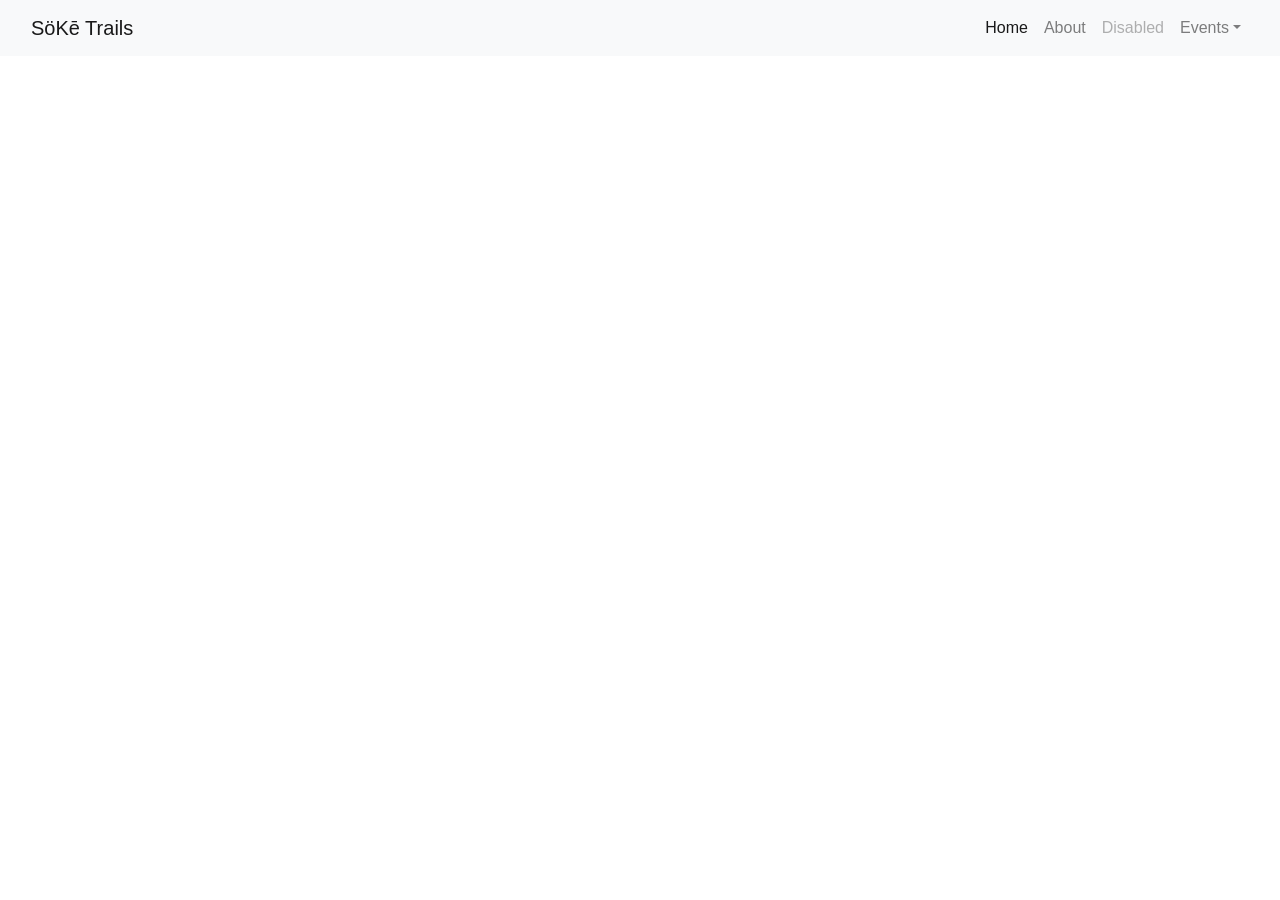
==== public/index.html @ 17c16418 "public folder" ====
<!doctype html>
<html lang="en">
<head>
<link rel="stylesheet" href="css/bootstrap.min.css">
</head>
	
<body>

<div id="navbar"></div>

<script src="js/jquery.slim.min.js"></script>
<script src="js/init.js"</script>
<script>window.jquery</script>
<script src="js/bootstrap.min.js"></script>


</body>
</html>
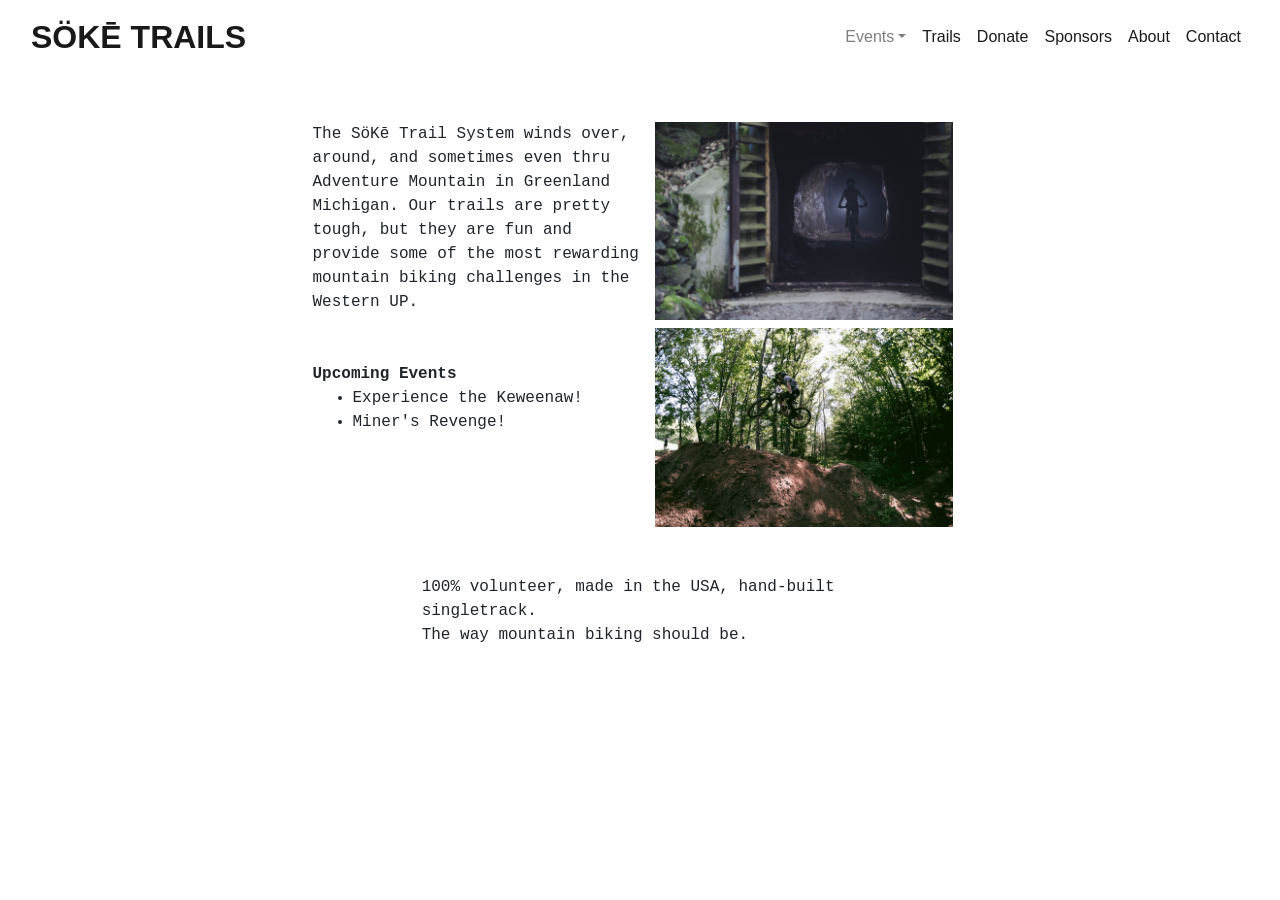
==== commit 166ec526: "ready for 2026" ====
--- a/public/index.html
+++ b/public/index.html
@@ -2,17 +2,56 @@
 <html lang="en">
 <head>
 <link rel="stylesheet" href="css/bootstrap.min.css">
+<link rel="stylesheet" href="css/global.css">
 </head>
 	
 <body>
 
 <div id="navbar"></div>
 
+<div class="row mt-5">
+  <div class="main col-sm-3"></div>
+  <div class="main col-sm-3">
+    <div class="row">
+      The S&#246;K&#275; Trail System winds over, around, and sometimes even thru Adventure Mountain in Greenland Michigan. Our trails are pretty tough, but they are fun and 
+	  provide some of the most rewarding mountain biking challenges in the Western UP.
+	</div>
+    <div class="row"></div>
+	<div class="row mt-5">
+	  <strong>Upcoming Events</strong>
+    </div>
+    <div class="row">  
+      <ul>
+        <li>Experience the Keweenaw!</li>
+        <li>Miner's Revenge!</li>
+	  </ul>  
+    </div>
+  </div>
+  <div class="main col-sm-3">
+    <img class="img-fluid" src="img/_DSC2032.jpg"></img>
+    <img class="img-fluid mt-2" src="img/_DSF8044.jpg"></img>
+  </div>
+  <div class="main col-sm-3"></div>
+</div>
+
+<div class="row mt-5">
+  <div class="main col-sm-4"></div>
+  <div class="main col-sm-4">
+    <div class="row">
+      100% volunteer, made in the USA, hand-built singletrack.
+    </div>
+    <div class="row">
+      The way mountain biking should be.
+    </div>
+  </div>
+  <div class="main col-sm-4"></div>
+</div>
+
 <script src="js/jquery.slim.min.js"></script>
 <script src="js/init.js"</script>
 <script>window.jquery</script>
 <script src="js/bootstrap.min.js"></script>
 
-
 </body>
-</html>+</html>
+           
--- a/public/css/global.css
+++ b/public/css/global.css
@@ -0,0 +1,37 @@
+.navbar-brand {
+	font-family: Rubik,sans-serif;
+	font-weight: bold;
+	font-size: 24pt;
+}
+
+.main {
+	font-family : "DM Mono", monospace;
+}
+
+.white-text {
+    color: white;
+    font-size: x-large;
+    font-weight: bold;
+    -webkit-text-stroke: 1px black;
+}
+
+.blue-button {
+    padding: 5px;
+    font-size: 2em;
+    color: white;
+    text-decoration: none;
+    border-radius:20px;
+    border-top-color:black;
+    border-top-style:solid;
+    border-top-width:3px;
+    border-right-color:black;
+    border-right-style:solid;
+    border-right-width:3px;
+    border-bottom-color:black;
+    border-bottom-style:solid;
+    border-bottom-width:3px;
+    border-left-color:black;
+    border-left-style:solid;
+    border-left-width:3px;
+    background:linear-gradient(135deg,rgb(179,225,254) 0%,rgb(20,20,20) 100%)
+}
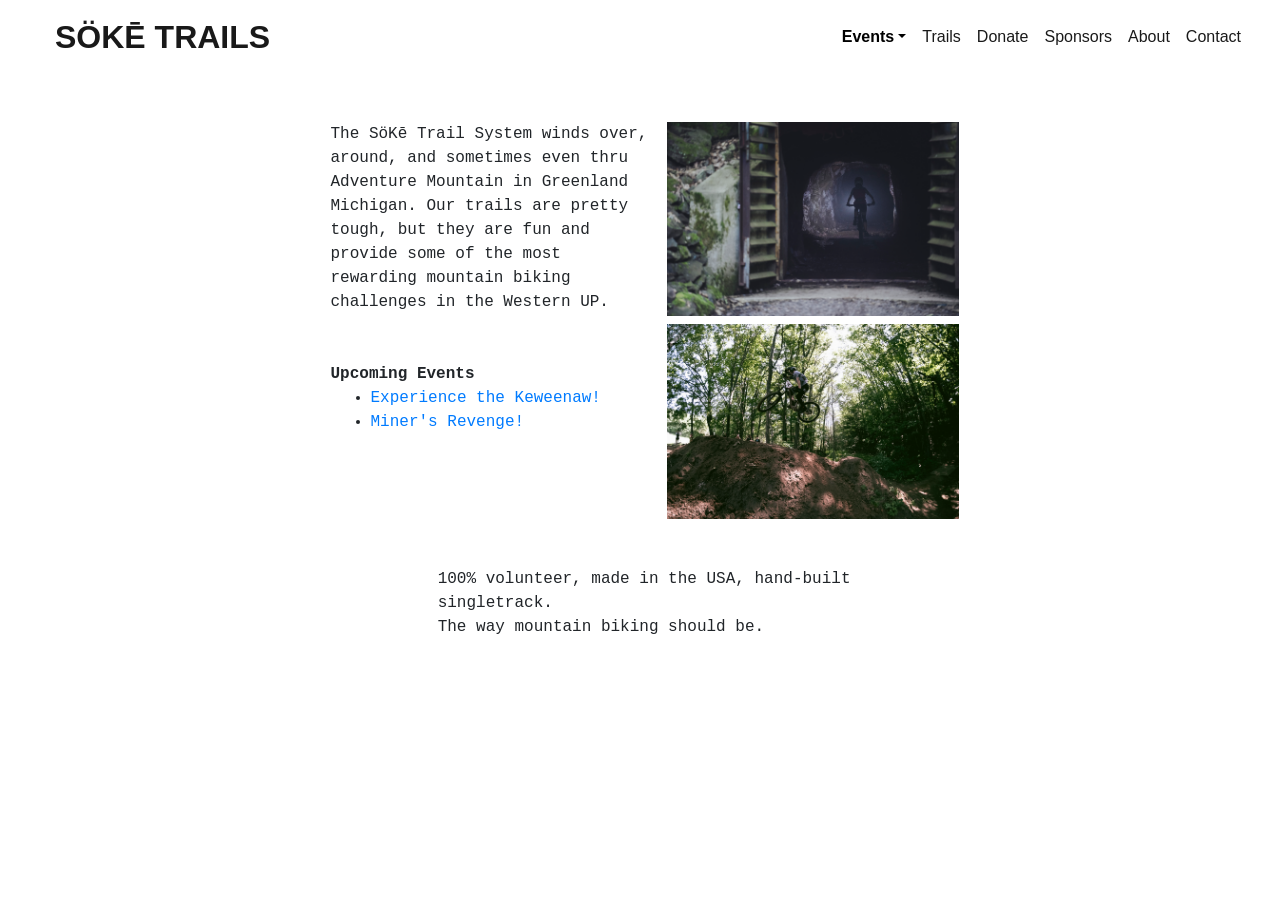
==== commit 4e712f2c: "fixes" ====
--- a/public/index.html
+++ b/public/index.html
@@ -1,6 +1,7 @@
 <!doctype html>
 <html lang="en">
 <head>
+<meta name="viewport" content="width=device-width, initial-scale=1">
 <link rel="stylesheet" href="css/bootstrap.min.css">
 <link rel="stylesheet" href="css/global.css">
 </head>
@@ -22,8 +23,8 @@
     </div>
     <div class="row">  
       <ul>
-        <li>Experience the Keweenaw!</li>
-        <li>Miner's Revenge!</li>
+        <li><a href="https://soketrails.org/experience_the_keweenaw.html">Experience the Keweenaw!</a></li>
+        <li><a href="https://soketrails.org/miners_revenge.html">Miner's Revenge!</a></li>
 	  </ul>  
     </div>
   </div>
--- a/public/css/global.css
+++ b/public/css/global.css
@@ -1,3 +1,7 @@
+body {
+    padding-left: 1.5em;
+}
+
 .navbar-brand {
 	font-family: Rubik,sans-serif;
 	font-weight: bold;
@@ -35,3 +39,8 @@
     border-left-width:3px;
     background:linear-gradient(135deg,rgb(179,225,254) 0%,rgb(20,20,20) 100%)
 }
+
+.chunky {
+    font-weight: bold;
+    color: black !important;
+}
